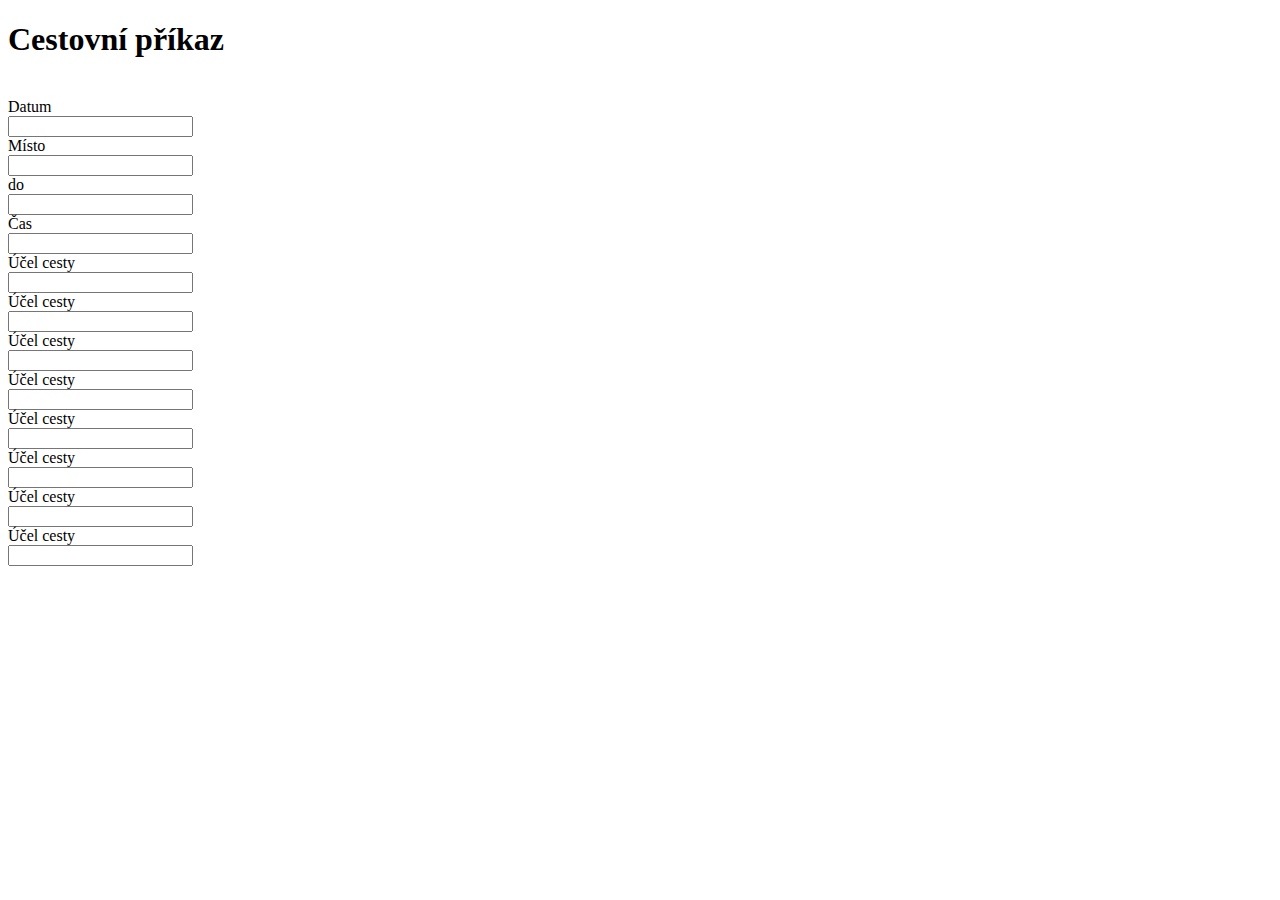
==== index.html @ 4505afe7 "Update index.html" ====
<!doctype html>
<html>
<head>
  <meta charset="utf-8">
  <meta name="viewport" content="width=device-width, initial-scale=1.0">
  <title>websprint</title>
  <link rel="stylesheet" type="text/css" href="css/main.css">
  <link href="https://fonts.googleapis.com/css?family=Montserrat" rel="stylesheet">
  <link rel="icon" type="image/png" sizes="32x32" href="">
</head>
<body>
  <h1>Cestovní příkaz</h1>
  <form>
  <br>Datum</br>
  <input type="text" name="datum" value="">
  <br>Místo<br>
  <input type="text" name="odjezd" value="">
  <br>do</br>
  <input type="text" name="prijezd" value="">
  <br>Čas</br>
  <input type="text" name="" value="">
  <br>Účel cesty</br>
  <input type="text" name="" value="">
  <br>Účel cesty</br>
  <input type="text" name="" value="">
  <br>Účel cesty</br>
  <input type="text" name="" value="">
  <br>Účel cesty</br>
  <input type="text" name="" value="">
  <br>Účel cesty</br>
  <input type="text" name="" value="">
  <br>Účel cesty</br>
  <input type="text" name="" value="">
  <br>Účel cesty</br>
  <input type="text" name="" value="">
  <br>Účel cesty</br>
  <input type="text" name="" value="">
  </form>
</body>
<script src="js/main.js"></script>
</html>
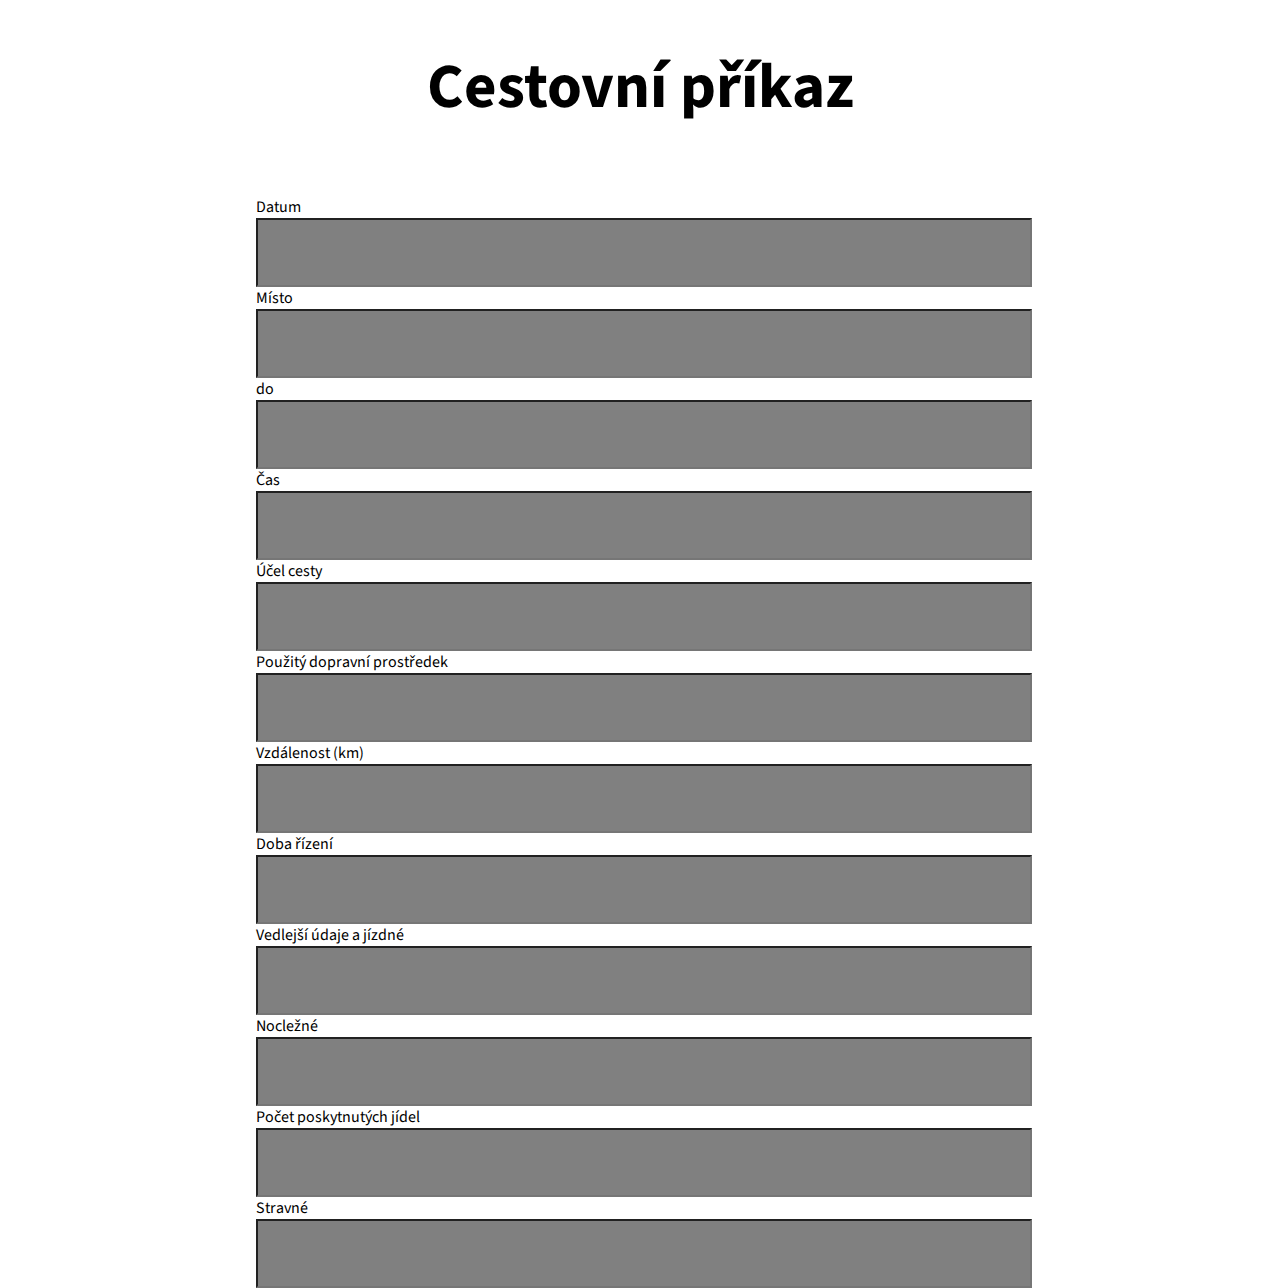
==== commit 343165be: "hahahhah" ====
--- a/index.html
+++ b/index.html
@@ -5,7 +5,7 @@
   <meta name="viewport" content="width=device-width, initial-scale=1.0">
   <title>websprint</title>
   <link rel="stylesheet" type="text/css" href="css/main.css">
-  <link href="https://fonts.googleapis.com/css?family=Montserrat" rel="stylesheet">
+  <link href="https://fonts.googleapis.com/css?family=Source+Sans+Pro" rel="stylesheet">
   <link rel="icon" type="image/png" sizes="32x32" href="">
 </head>
 <body>
@@ -18,23 +18,23 @@
   <br>do</br>
   <input type="text" name="prijezd" value="">
   <br>Čas</br>
-  <input type="text" name="" value="">
+  <input type="text" name="cas" value="">
   <br>Účel cesty</br>
-  <input type="text" name="" value="">
-  <br>Účel cesty</br>
-  <input type="text" name="" value="">
-  <br>Účel cesty</br>
-  <input type="text" name="" value="">
-  <br>Účel cesty</br>
-  <input type="text" name="" value="">
-  <br>Účel cesty</br>
-  <input type="text" name="" value="">
-  <br>Účel cesty</br>
-  <input type="text" name="" value="">
-  <br>Účel cesty</br>
-  <input type="text" name="" value="">
-  <br>Účel cesty</br>
-  <input type="text" name="" value="">
+  <input type="text" name="ucel-cesty" value="">
+  <br>Použitý dopravní prostředek</br>
+  <input type="text" name="pouzity-dopravni-prostredek" value="">
+  <br>Vzdálenost (km)</br>
+  <input type="text" name="vzdalenost" value="">
+  <br>Doba řízení</br>
+  <input type="text" name="doba-rizeni" value="">
+  <br>Vedlejší údaje a jízdné</br>
+  <input type="text" name="vedlejsi-udaje" value="">
+  <br>Nocležné</br>
+  <input type="text" name="noclezne" value="">
+  <br>Počet poskytnutých jídel</br>
+  <input type="text" name="pocet-poskytnutych-jidel" value="">
+  <br>Stravné</br>
+  <input type="text" name="stravne" value="">
   </form>
 </body>
 <script src="js/main.js"></script>
--- a/css/main.css
+++ b/css/main.css
@@ -0,0 +1,24 @@
+body, html {
+  padding: 0;
+  outline: 0;
+  margin: 0;
+  width: 100vw;
+  font-family: 'Source Sans Pro', sans-serif;
+}
+
+h1 {
+  font-size: 7vh;
+  text-align: center;
+}
+
+form {
+  width: 60%;
+  margin: 0 20% 0 20%;
+  border: 1px soldi black;
+}
+
+form input {
+  width: 100%;
+  background-color: grey;
+  height: 7vh
+}
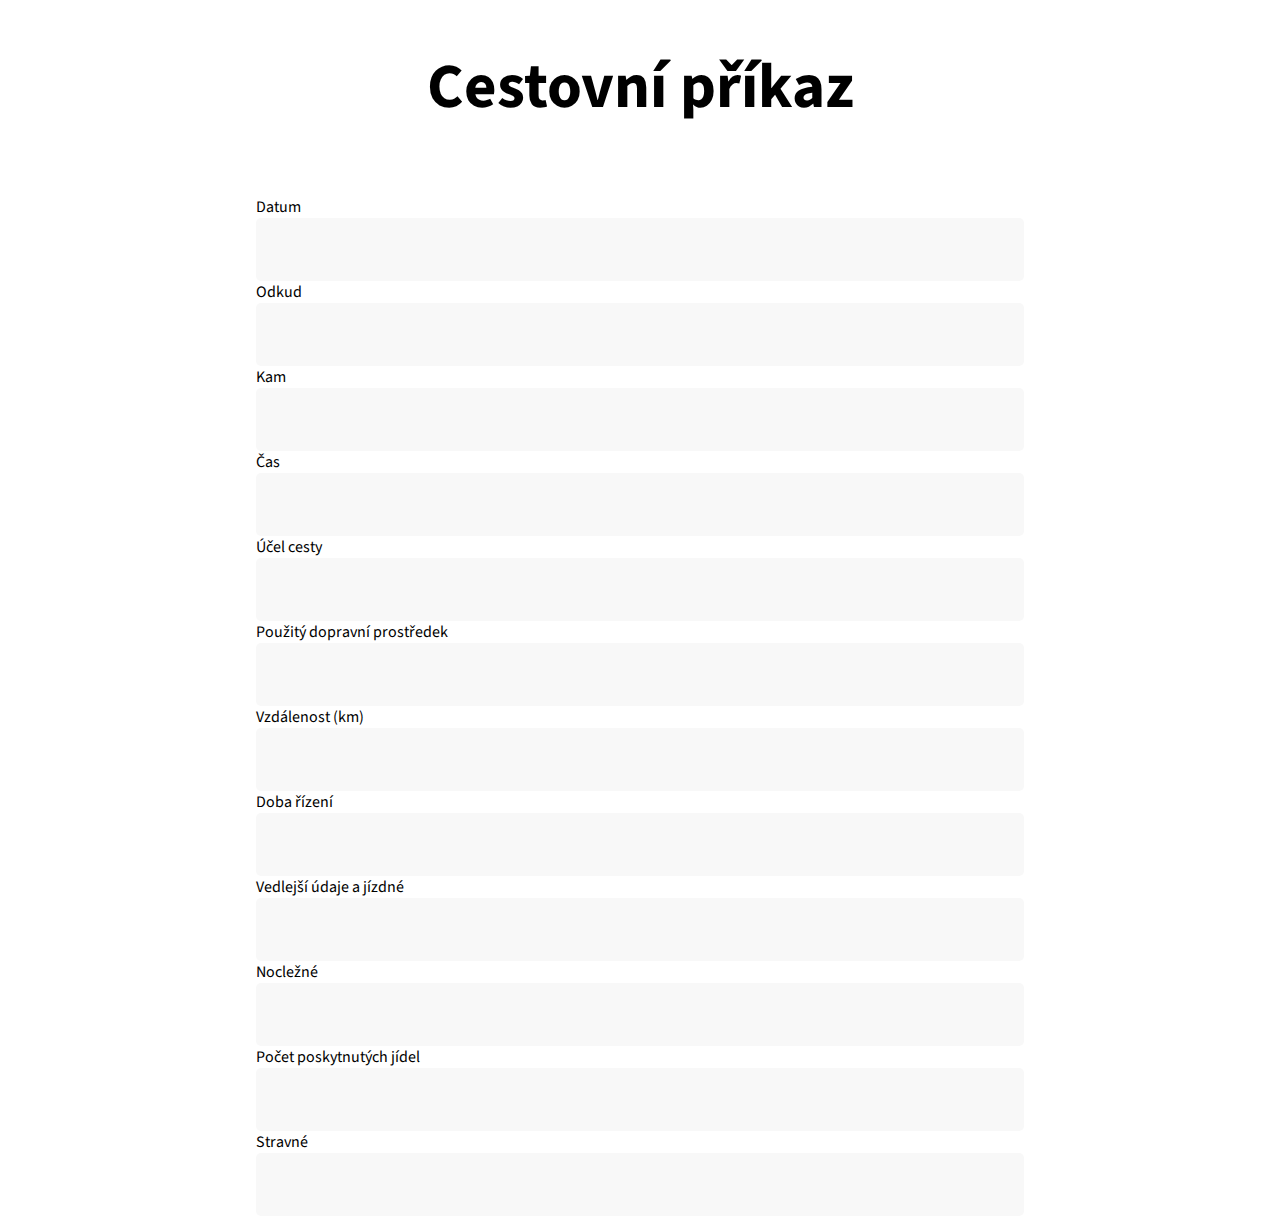
==== commit ea43d107: "knclrhewůohv" ====
--- a/index.html
+++ b/index.html
@@ -1,5 +1,5 @@
 <!doctype html>
-<html>
+<html lang="cs">
 <head>
   <meta charset="utf-8">
   <meta name="viewport" content="width=device-width, initial-scale=1.0">
@@ -13,9 +13,9 @@
   <form>
   <br>Datum</br>
   <input type="text" name="datum" value="">
-  <br>Místo<br>
+  <br>Odkud<br>
   <input type="text" name="odjezd" value="">
-  <br>do</br>
+  <br>Kam</br>
   <input type="text" name="prijezd" value="">
   <br>Čas</br>
   <input type="text" name="cas" value="">
--- a/css/main.css
+++ b/css/main.css
@@ -18,7 +18,11 @@
 }
 
 form input {
-  width: 100%;
-  background-color: grey;
-  height: 7vh
+  width: 80%;
+  padding: 0 10% 0 10%;
+  background-color: #F8F8F8;
+  height: 7vh;
+  outline: none;
+  border: none;
+  border-radius: 5px;
 }
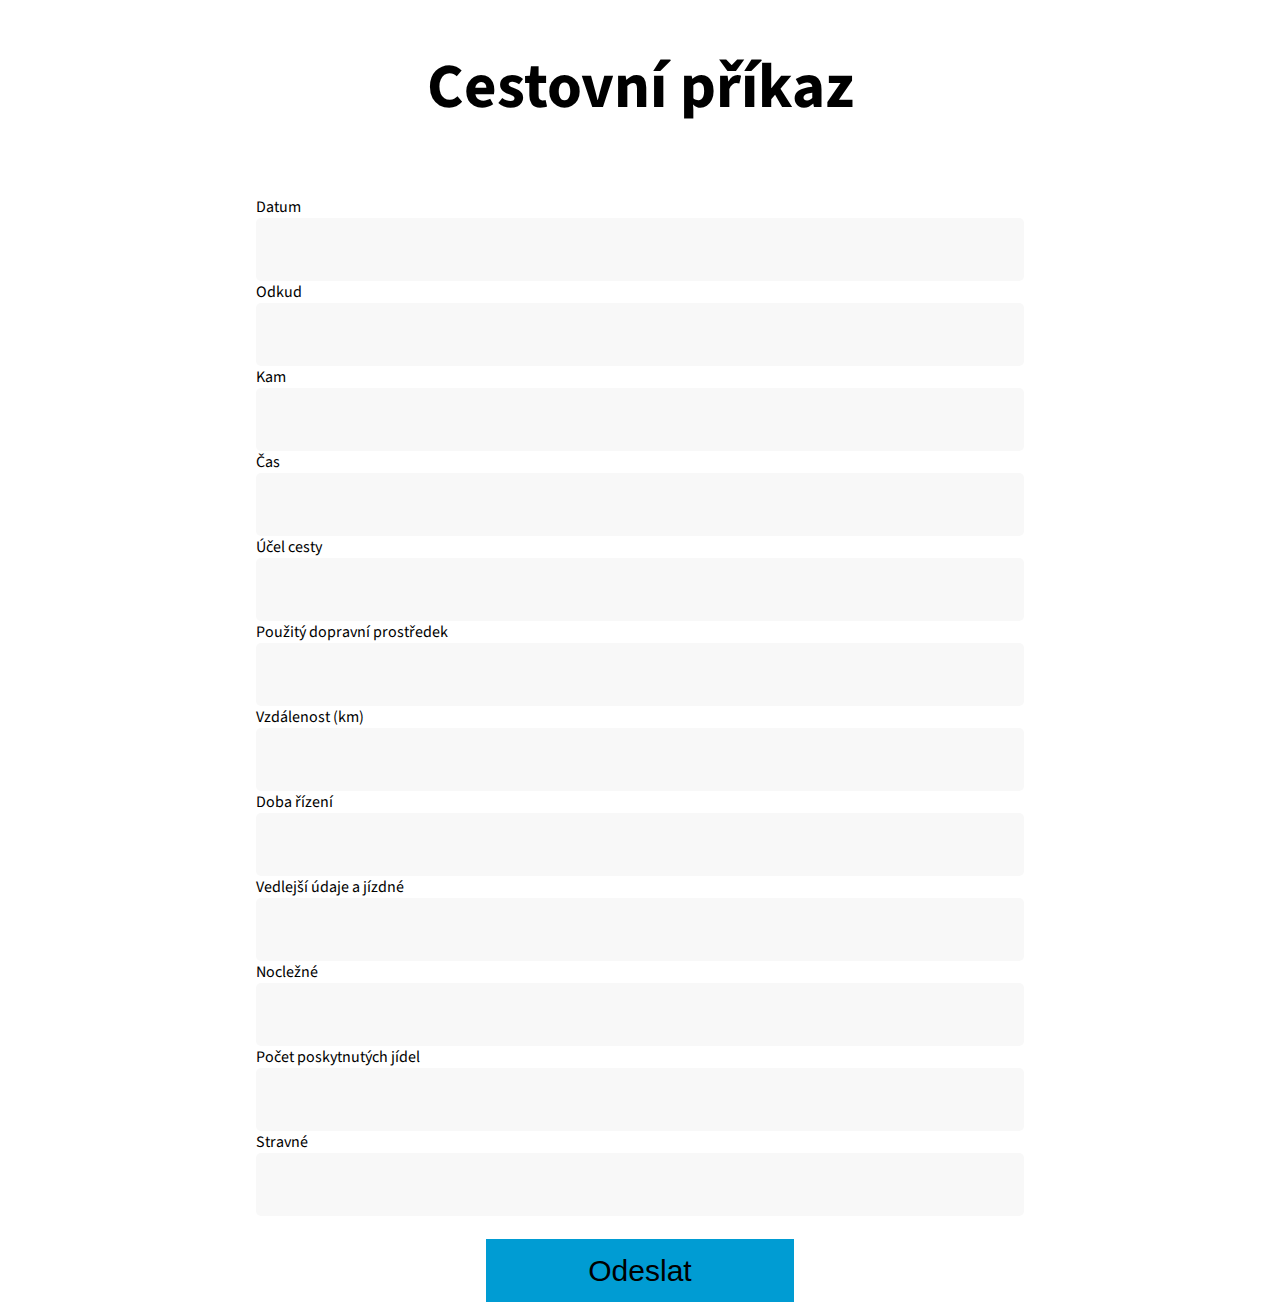
==== commit 36521609: "bickqzgaiufve" ====
--- a/index.html
+++ b/index.html
@@ -35,6 +35,7 @@
   <input type="text" name="pocet-poskytnutych-jidel" value="">
   <br>Stravné</br>
   <input type="text" name="stravne" value="">
+  <button type="submit" action="">Odeslat</button>
   </form>
 </body>
 <script src="js/main.js"></script>
--- a/css/main.css
+++ b/css/main.css
@@ -17,6 +17,11 @@
   border: 1px soldi black;
 }
 
+form br {
+  width: 30%;
+  margin-left: 20%;
+}
+
 form input {
   width: 80%;
   padding: 0 10% 0 10%;
@@ -26,3 +31,14 @@
   border: none;
   border-radius: 5px;
 }
+
+form button {
+  width: 40%;
+  margin: 3% 30% 0 30%;
+  height: 7vh;
+  background-color: #009CD3;
+  border: none;
+  outline: none;
+  padding: none;
+  font-size: 30px;
+}
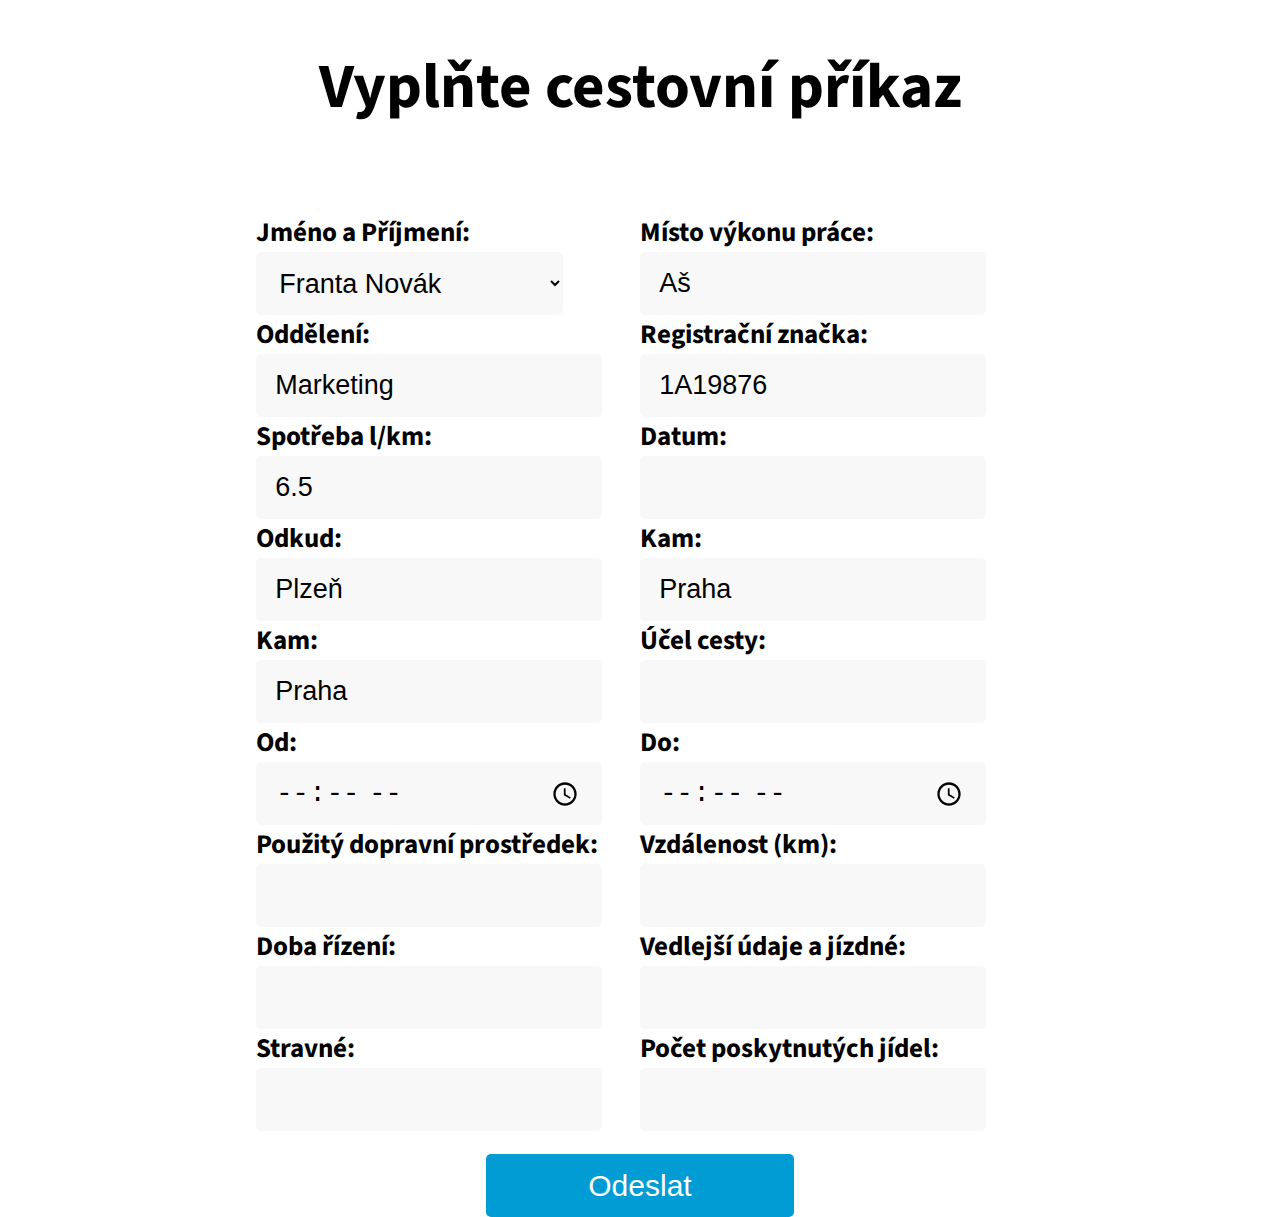
==== commit a6360845: "vlejkuvgsd" ====
--- a/index.html
+++ b/index.html
@@ -3,40 +3,62 @@
 <head>
   <meta charset="utf-8">
   <meta name="viewport" content="width=device-width, initial-scale=1.0">
-  <title>websprint</title>
+  <title>Vyplnění cestovního příkazu</title>
   <link rel="stylesheet" type="text/css" href="css/main.css">
   <link href="https://fonts.googleapis.com/css?family=Source+Sans+Pro" rel="stylesheet">
   <link rel="icon" type="image/png" sizes="32x32" href="">
 </head>
 <body>
-  <h1>Cestovní příkaz</h1>
+  <h1>Vyplňte cestovní příkaz</h1>
   <form>
-  <br>Datum</br>
-  <input type="text" name="datum" value="">
-  <br>Odkud<br>
-  <input type="text" name="odjezd" value="">
-  <br>Kam</br>
-  <input type="text" name="prijezd" value="">
-  <br>Čas</br>
-  <input type="text" name="cas" value="">
-  <br>Účel cesty</br>
-  <input type="text" name="ucel-cesty" value="">
-  <br>Použitý dopravní prostředek</br>
-  <input type="text" name="pouzity-dopravni-prostredek" value="">
-  <br>Vzdálenost (km)</br>
-  <input type="text" name="vzdalenost" value="">
-  <br>Doba řízení</br>
-  <input type="text" name="doba-rizeni" value="">
-  <br>Vedlejší údaje a jízdné</br>
-  <input type="text" name="vedlejsi-udaje" value="">
-  <br>Nocležné</br>
-  <input type="text" name="noclezne" value="">
-  <br>Počet poskytnutých jídel</br>
-  <input type="text" name="pocet-poskytnutych-jidel" value="">
-  <br>Stravné</br>
-  <input type="text" name="stravne" value="">
+    <div class="column">
+    <br>Jméno a Příjmení:</br>
+    <select>
+      <option>Franta Novák</option>
+      <option>Františka Nováková</option>
+      <option>Pepa Skočdopole</option>
+      <option>Jarda Neskočim</option>
+    </select>
+    <br>Oddělení:</br>
+    <input type="text" name="prijezd" value="Marketing">
+    <br>Spotřeba l/km:</br>
+    <input type="text" name="prijezd" value="6.5">
+    <br>Odkud:<br>
+    <input type="text" name="odjezd" value="Plzeň">
+    <br>Kam:</br>
+    <input type="text" name="prijezd" value="Praha">
+    <br>Od:</br>
+    <input type="time" name="cas" value="" autocomplete="on">
+    <br>Použitý dopravní prostředek:</br>
+    <input type="text" name="pouzity-dopravni-prostredek" value="">
+    <br>Doba řízení:</br>
+    <input type="text" name="doba-rizeni" value="">
+    <br>Stravné:</br>
+    <input type="text" name="stravne" value="">
+  </div>
+  <div class="column">
+    <br>Místo výkonu práce:</br>
+    <input type="text" name="prijezd" value="Aš">
+    <br>Registrační značka:</br>
+    <input type="text" name="prijezd" value="1A19876">
+    <br>Datum:</br>
+    <input type="text" name="date" value="" id="today">
+    <br>Kam:</br>
+    <input type="text" name="prijezd" value="Praha">
+    <br>Účel cesty:</br>
+    <input type="text" name="ucel-cesty" value="">
+    <br>Do:</br>
+    <input type="time" name="cas" value="" autocomplete="on">
+    <br>Vzdálenost (km):</br>
+    <input type="text" name="vzdalenost" value="">
+    <br>Vedlejší údaje a jízdné:</br>
+    <input type="text" name="vedlejsi-udaje" value="">
+    <br>Počet poskytnutých jídel:</br>
+    <input type="text" name="pocet-poskytnutych-jidel" value="">
+  </div>
   <button type="submit" action="">Odeslat</button>
   </form>
 </body>
-<script src="js/main.js"></script>
+  <script src="https://code.jquery.com/jquery-3.3.1.min.js"></script>
+  <script src="js/main.js"></script>
 </html>
--- a/css/main.css
+++ b/css/main.css
@@ -14,22 +14,21 @@
 form {
   width: 60%;
   margin: 0 20% 0 20%;
-  border: 1px soldi black;
+  font-size: 3vh;
+  font-weight: bold;
 }
 
-form br {
-  width: 30%;
-  margin-left: 20%;
-}
-
-form input {
+form input, form select {
   width: 80%;
-  padding: 0 10% 0 10%;
+  padding: 0 5% 0 5%;
+  display: inline-block;
   background-color: #F8F8F8;
   height: 7vh;
   outline: none;
   border: none;
   border-radius: 5px;
+  font-size: 3vh;
+  font-weight: normal;
 }
 
 form button {
@@ -37,8 +36,17 @@
   margin: 3% 30% 0 30%;
   height: 7vh;
   background-color: #009CD3;
+  color: white;
+  text-align: center;
   border: none;
   outline: none;
   padding: none;
   font-size: 30px;
+  border-radius: 5px;
 }
+
+.column {
+  width: 50%;
+  display: inline-block;
+  float: left;
+}
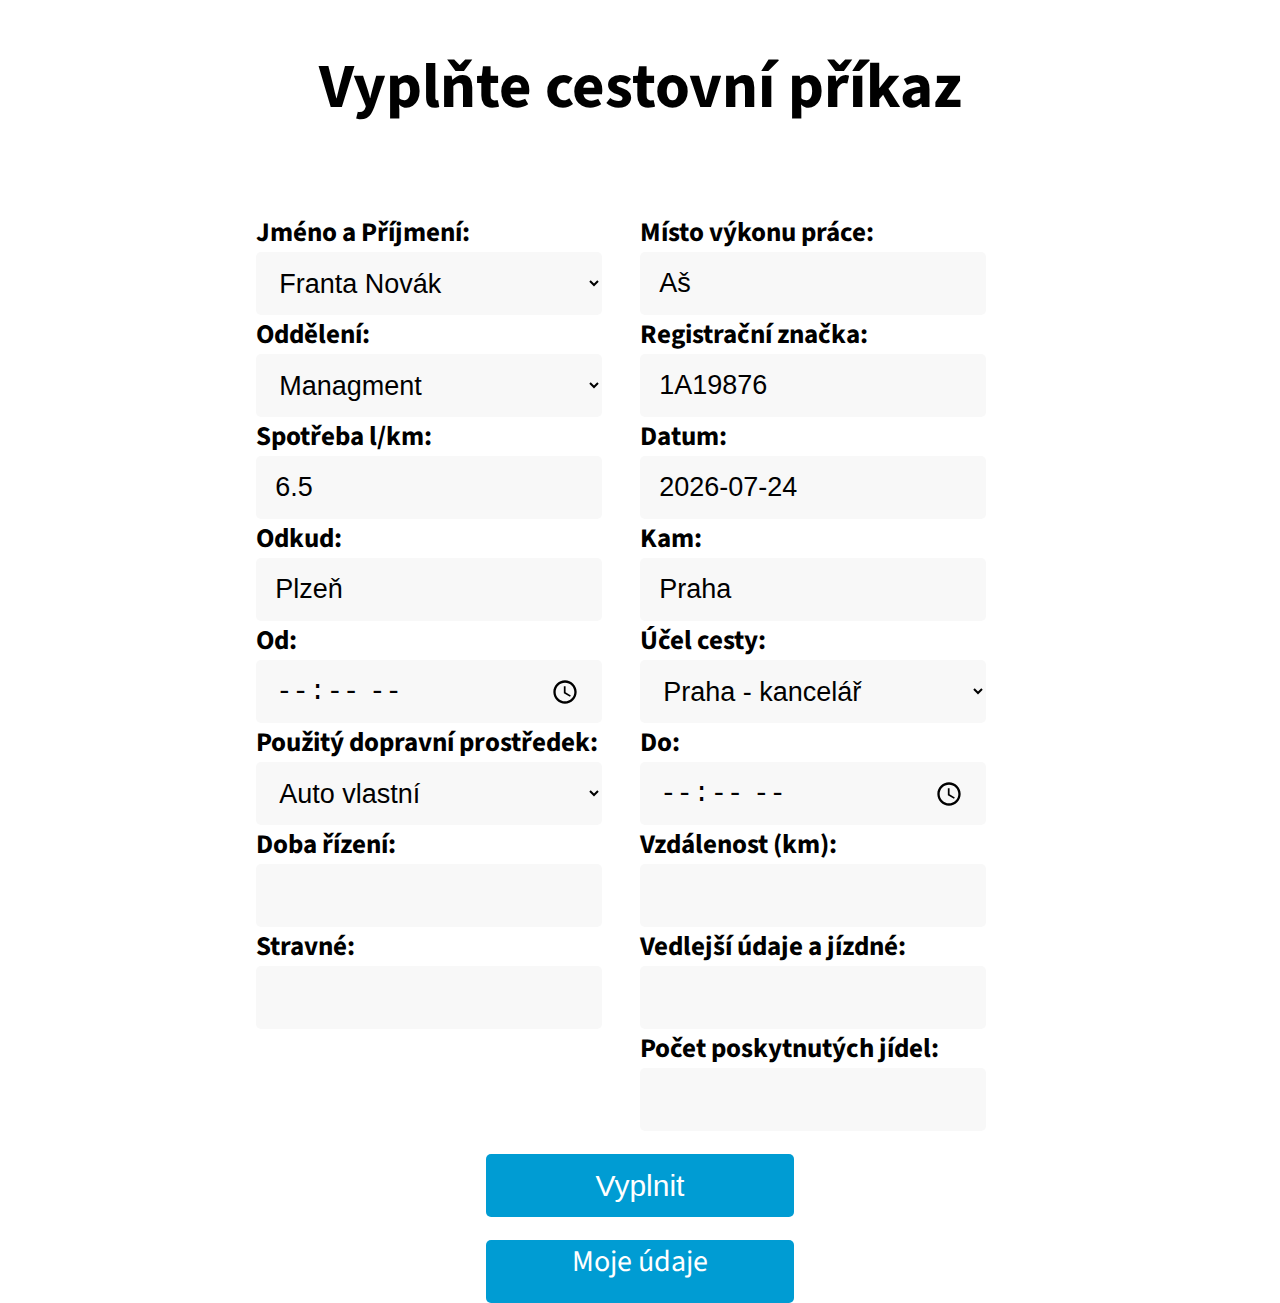
==== commit 00d0038c: "ewbetge" ====
--- a/index.html
+++ b/index.html
@@ -20,17 +20,34 @@
       <option>Jarda Neskočim</option>
     </select>
     <br>Oddělení:</br>
-    <input type="text" name="prijezd" value="Marketing">
+    <select>
+      <option>Managment</option>
+      <option>Finance</option>
+      <option>IT Development</option>
+      <option>IT support</option>
+      <option>Operations</option>
+      <option>Content</option>
+      <option>Marketing</option>
+      <option>Customer service</option>
+      <option>Product</option>
+      <option>Sales</option>
+    </select>
     <br>Spotřeba l/km:</br>
     <input type="text" name="prijezd" value="6.5">
     <br>Odkud:<br>
     <input type="text" name="odjezd" value="Plzeň">
-    <br>Kam:</br>
-    <input type="text" name="prijezd" value="Praha">
     <br>Od:</br>
     <input type="time" name="cas" value="" autocomplete="on">
     <br>Použitý dopravní prostředek:</br>
-    <input type="text" name="pouzity-dopravni-prostredek" value="">
+    <select>
+      <option>Auto vlastní</option>
+      <option>Autobus</option>
+      <option>Spolujízda</option>
+      <option>Auto Zkušební</option>
+      <option>Vlak</option>
+      <option>MHD</option>
+      <option>Letadlo</option>
+    </select>
     <br>Doba řízení:</br>
     <input type="text" name="doba-rizeni" value="">
     <br>Stravné:</br>
@@ -38,15 +55,22 @@
   </div>
   <div class="column">
     <br>Místo výkonu práce:</br>
-    <input type="text" name="prijezd" value="Aš">
+    <input type="text" name="misto-vykonu-prace" value="Aš">
     <br>Registrační značka:</br>
-    <input type="text" name="prijezd" value="1A19876">
+    <input type="text" name="registracni-znacka" value="1A19876">
     <br>Datum:</br>
     <input type="text" name="date" value="" id="today">
     <br>Kam:</br>
-    <input type="text" name="prijezd" value="Praha">
+    <input type="text" name="kam" value="Praha">
     <br>Účel cesty:</br>
-    <input type="text" name="ucel-cesty" value="">
+    <select>
+      <option>Praha - kancelář</option>
+      <option>Liberec - kancelář</option>
+      <option>Jednání</option>
+      <option>Firemní akce</option>
+      <option>Konference</option>
+      <option>Školení</option>
+    </select>
     <br>Do:</br>
     <input type="time" name="cas" value="" autocomplete="on">
     <br>Vzdálenost (km):</br>
@@ -56,7 +80,8 @@
     <br>Počet poskytnutých jídel:</br>
     <input type="text" name="pocet-poskytnutych-jidel" value="">
   </div>
-  <button type="submit" action="">Odeslat</button>
+  <button type="submit" action="" id="submit">Vyplnit</button>
+  <a href="vyplneny-formular.html"><div class="vyplneny-formular">Moje údaje</div></a>
   </form>
 </body>
   <script src="https://code.jquery.com/jquery-3.3.1.min.js"></script>
--- a/css/main.css
+++ b/css/main.css
@@ -1,3 +1,9 @@
+a {
+  list-style: none;
+  text-decoration: none;
+  font-weight: normal;
+}
+
 body, html {
   padding: 0;
   outline: 0;
@@ -31,7 +37,11 @@
   font-weight: normal;
 }
 
-form button {
+form select {
+  width: 90%;
+}
+
+form button, .vyplneny-formular {
   width: 40%;
   margin: 3% 30% 0 30%;
   height: 7vh;
